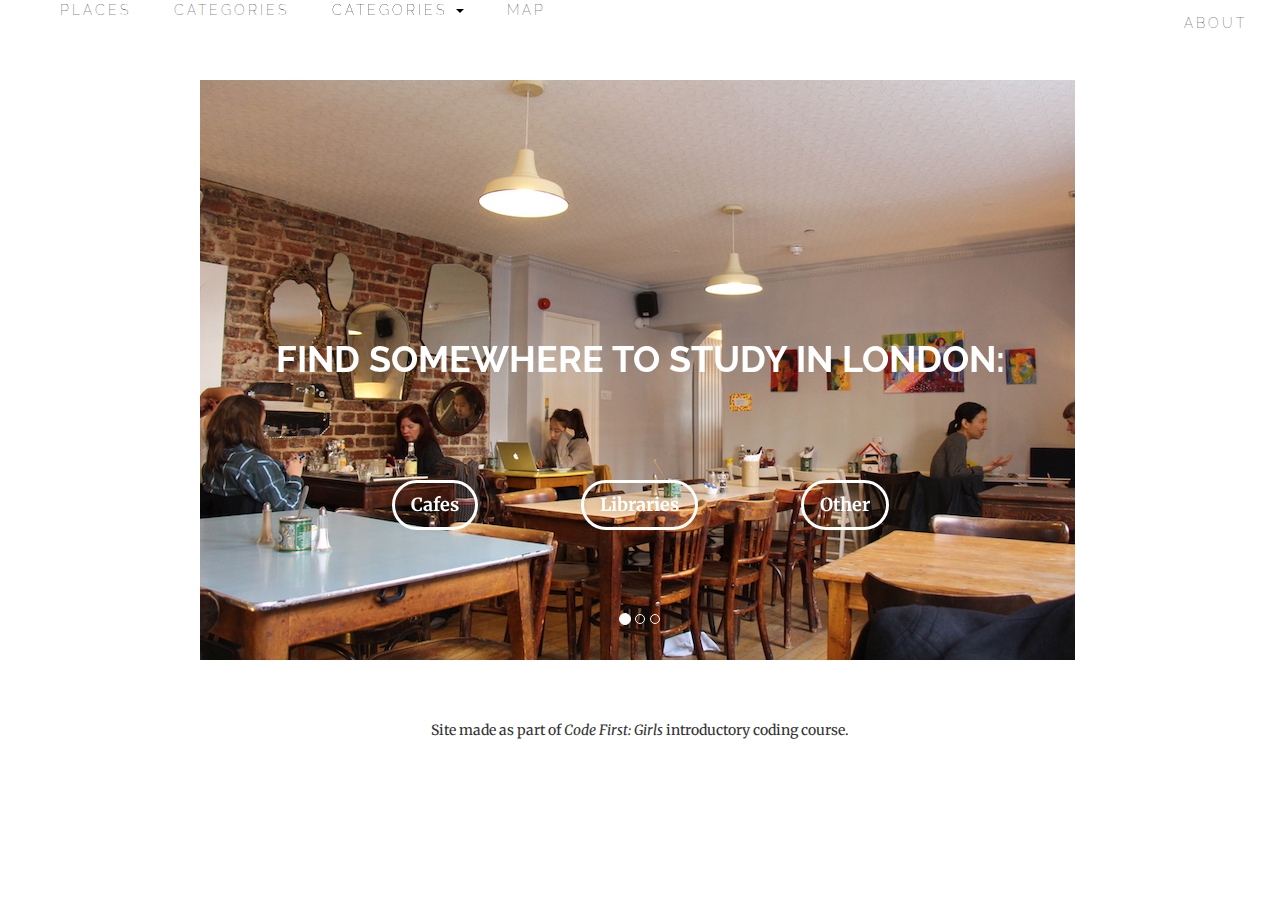
==== index.html @ deddb87a "mobile friendly code1" ====
<!DOCTYPE html>
<html>

<head>
  <title>Study Places</title>
  <link href="css/bootstrap.min.css" rel="stylesheet" />
  <meta name="viewport" content="width=device-width,
  initial-scale=1.0">
  <link href="css/style.css" type="text/css" rel="stylesheet">
  <link href="https://fonts.googleapis.com/css?family=Merriweather:300i,400,700|Raleway:400,700" rel="stylesheet">
  <script src="js/jquery-3.3.1.min.js"></script>
  <script src="js/bootstrap.js"></script>
  <script src="js/script.js"></script>
</head>

<body>
  <!-- Navbar -->
  <nav class="navbar navbar-fixed-top">
    <ul>
      <li ><a href="index.html">Places<a/></li>
      <li><a href="#">Categories</a></li>
      <li class="dropdown">
          <a href="#" class="dropdown-toggle" data-toggle="dropdown" role="button" aria-haspopup="true" aria-expanded="false">Categories <span class="caret"></span></a>
          <ul class="dropdown-menu">
            <li><a href="libraries.html">Libraries</a></li>
            <li><a href="cafes.html">Cafes</a></li>
            <li><a href="other.html">Other</a></li>
          </ul>
        </li>
      <li><a href="map.html">Map</a></li>
      <li id="about"><a href="about.html">About</a></li>
    </ul>
  </nav>
  <!-- Header -->
  <header class="welcome-header">
  <h1>Find somewhere to study in London:</h1>
  <button type="button" class="btn btn-lg btn-welcome" id="btn-cafes">Cafes</button>
  <button type="button" class="btn btn-lg btn-welcome" id="btn-libraries">Libraries</button>
  <button type="button" class="btn btn-lg btn-welcome" id="btn-other">Other</button>
  </header>
  <!-- Carousel -->
  <div id="myCarousel" class="carousel slide hide-small" data-ride="carousel" data-interval="5000">
    <!-- Indicators -->
    <ol class="carousel-indicators hide-small hide-medium">
      <li data-target="#myCarousel" data-slide-to="0" class="active"></li>
      <li data-target="#myCarousel" data-slide-to="1" class=""></li>
      <li data-target="#myCarousel" data-slide-to="2" class=""></li>
    </ol>
    <!-- Slides -->
    <div class="carousel-inner">
      <!-- Frist Slide -->
      <div class="item active d-block w-100">
        <img src="images/carousel-bloomsbury-coffeehouse.jpg" alt="First Slide">
      </div>
      <!-- Second Slide -->
      <div class="item d-block w-100">
        <img src="images/carousel-british-library.jpg" alt="Second Slide">
      </div>
      <!-- Third Slide -->
      <div class="item d-block w-100">
        <img src="images/carousel-national-theatre.jpg" alt="Third Slide">
      </div>
    </div>
  </div>
  <br/>
  <br/>
  <!-- Footer -->
  <br/>
  <footer class="page-footer font-small">
      <div class="text-center py-3">Site made as part of <i>Code First: Girls</i> introductory coding course.</a>
      </div>
    </footer>
</body>
</html>
---- css/style.css ----
body {
  font-family: "Merriweather", serif;
  padding-top: 50px;
}

/* Navigation Bar */

.navbar {
  height: 50px; /* has no effect */
  background-color: white;
}

.navbar li /* try to change "li a" into "".nav-bar li a" */ {
  display: inline;
  padding: 20px;
  margin-top: 10px; /* is only working for #about */
}

.navbar li a /* try to change "li a" into "".nav-bar li a" */ {
  text-decoration: none;
  text-align: center;
  text-transform: uppercase;
  letter-spacing: 3px;
  color: black;
  font-family: "Raleway", sans-serif;
  font-weight: 100;
}

#about {
  float: right;
  padding: 3px;
  margin-right: 30px;
}

/* Headers */

header {
  text-align: center;
}

h1 {
  text-transform: uppercase;
  font-family: "Raleway", sans-serif;
}

.welcome-header h1 {
  padding-top: 240px;
  position: relative;
  top: 30px;
  z-index: 1;
  color: white;
  font-weight: bold;
}

button {
  position: relative;
  margin: auto;
  z-index: 7;
}

a {
  z-index: 5;
}

.btn-welcome {
  margin-top: 120px;
  margin-left: 50px;
  margin-right: 50px;
  border: 3px solid white;
  border-radius: 30px;
  background-color: Transparent;
  color: white;
  font-weight: bold;
  z-index: 5;
}

/* Carousel */
#myCarousel {
  position: relative;
  margin: auto;
  margin-top: -450px;
  width: 880px;
  height: 580px;
}

/* Main */

main {
  display: grid;
  grid-template-columns: repeat(4, 280px);
  grid-template-rows: repeat(3, 450px);
  grid-gap: 20px;
  margin-top: 44px;
  grid-auto-rows: 500px;
  justify-content: center;
  align-items: stretch;
  align-content: center;
  grid-auto-rows: 500px;
  grid-auto-flow: row;
}

h4 /* try to change "h4" into "".place-name" */ {
  text-transform: uppercase;
  font-family: "Raleway", sans-serif;
  font-weight: 400;
  text-align: center;
}

/* Map */

.map {
  text-align: center;
}


/* Footer */

footer {
  margin-bottom: 12px;
}

/* Responsive Design */

@media (max-width: 1205px) {
  main {
    grid-template-columns: repeat(3, 280px);
    grid-template-rows: repeat(4, 450px);
  }
}

@media (max-width: 910px) {
  main {
    grid-template-columns: repeat(2, 280px);
    grid-template-rows: repeat(5, 450px);
  }
}

@media (max-width: 590px) {
  h1 {
    font-size: 22px;
  }

  header {
    font-size: 14px;
  }

  li {
    letter-spacing: 2px;
    padding: 6px;
    font-size: 14px;
  }

  main {
    grid-template-columns: repeat(2, 230px);
    grid-template-rows: repeat(5, 450px);
    font-size: 13px;
  }
}

@media (max-width: 500px) {
  main {
    grid-template-columns: repeat(1, 230px);
    grid-template-rows: repeat(10, 450px);
  }
}
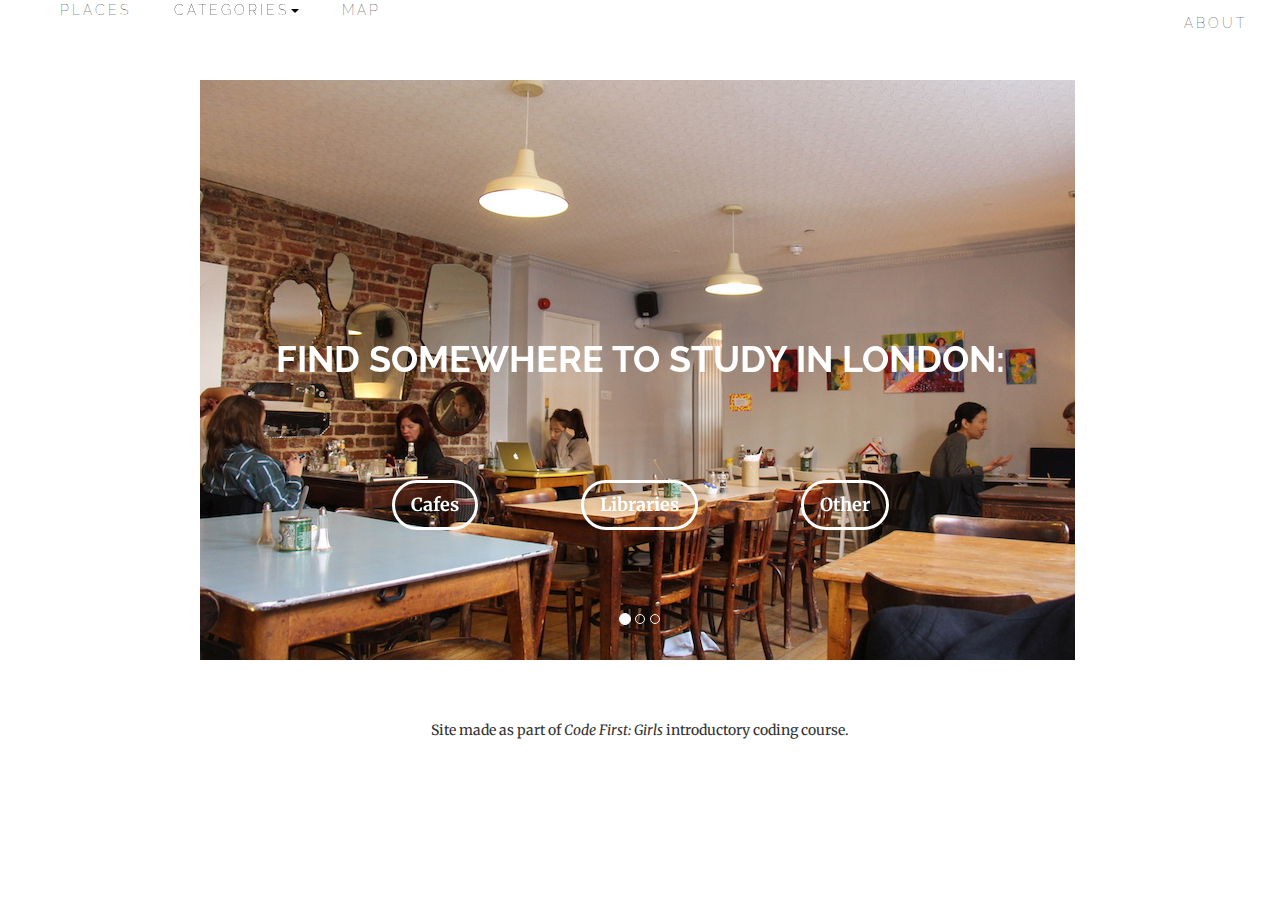
==== commit 573d01ba: "Merge branch 'georgi1'" ====
--- a/index.html
+++ b/index.html
@@ -18,9 +18,8 @@
   <nav class="navbar navbar-fixed-top">
     <ul>
       <li ><a href="index.html">Places<a/></li>
-      <li><a href="#">Categories</a></li>
       <li class="dropdown">
-          <a href="#" class="dropdown-toggle" data-toggle="dropdown" role="button" aria-haspopup="true" aria-expanded="false">Categories <span class="caret"></span></a>
+          <a href="#" class="dropdown-toggle" data-toggle="dropdown" role="button" aria-haspopup="true" aria-expanded="false">Categories<span class="caret"></span></a>
           <ul class="dropdown-menu">
             <li><a href="libraries.html">Libraries</a></li>
             <li><a href="cafes.html">Cafes</a></li>
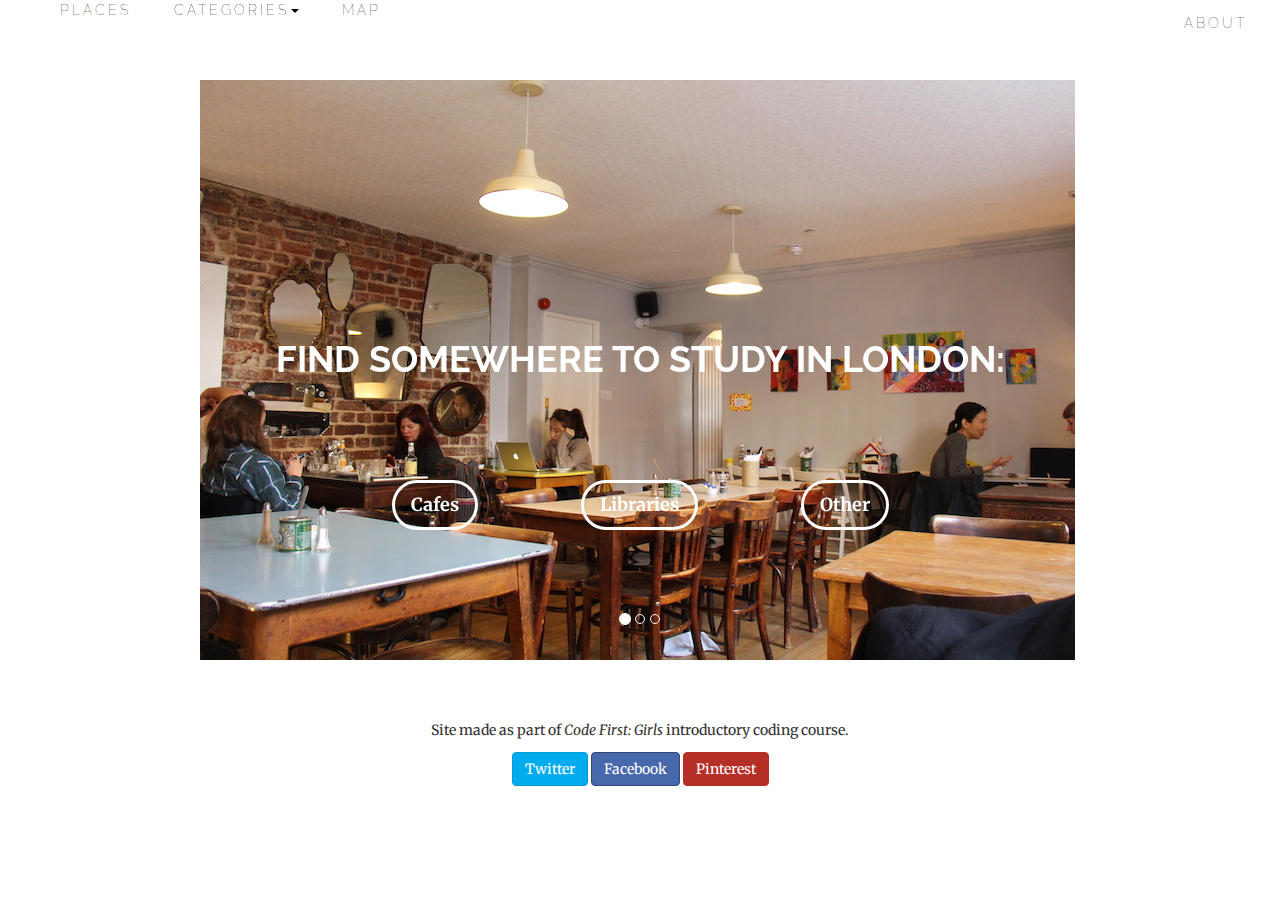
==== commit 67b6ecf7: "Social buttons" ====
--- a/index.html
+++ b/index.html
@@ -9,6 +9,7 @@
   <link href="css/style.css" type="text/css" rel="stylesheet">
   <link href="https://fonts.googleapis.com/css?family=Merriweather:300i,400,700|Raleway:400,700" rel="stylesheet">
   <script src="js/jquery-3.3.1.min.js"></script>
+  <script src="http://code.jquery.com/jquery-3.2.1.min.js"></script>
   <script src="js/bootstrap.js"></script>
   <script src="js/script.js"></script>
 </head>
@@ -47,7 +48,7 @@
     </ol>
     <!-- Slides -->
     <div class="carousel-inner">
-      <!-- Frist Slide -->
+      <!-- First Slide -->
       <div class="item active d-block w-100">
         <img src="images/carousel-bloomsbury-coffeehouse.jpg" alt="First Slide">
       </div>
@@ -68,6 +69,12 @@
   <footer class="page-footer font-small">
       <div class="text-center py-3">Site made as part of <i>Code First: Girls</i> introductory coding course.</a>
       </div>
-    </footer>
+  </footer>
+  <div id="social-buttons" class="text-center">
+    <button class="btn btn-md btn-twitter">Twitter</button>
+    <button class="btn btn-md btn-facebook">Facebook</button>
+    <button class="btn btn-md btn-pinterest">Pinterest</button>
+  </div>
+  <br>
 </body>
 </html>
--- a/css/style.css
+++ b/css/style.css
@@ -164,3 +164,20 @@
     grid-template-rows: repeat(10, 450px);
   }
 }
+
+/*CSS for social buttons*/
+#social-buttons button {
+    color: white
+}
+.btn-twitter {
+    background: #00acee;
+    border-color: #009ad5;
+}
+.btn-facebook {
+    background: #4868ac;
+    border-color: #314776;
+}
+.btn-pinterest {
+    background: #b62f26;
+    border-color: #b62f26;
+}
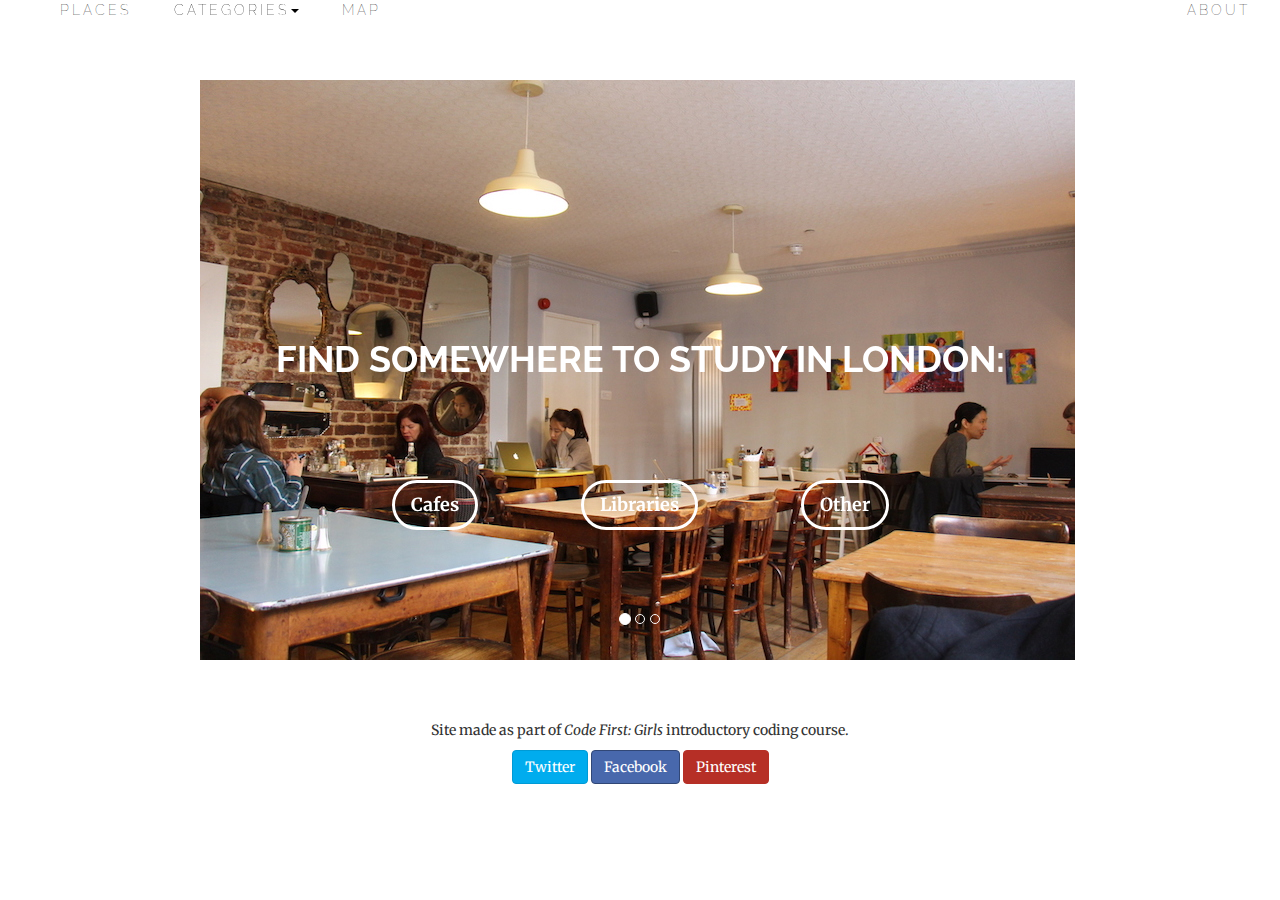
==== commit 2e22bec5: "edited footer and navbar, fixed "cafes" button" ====
--- a/index.html
+++ b/index.html
@@ -67,14 +67,13 @@
   <!-- Footer -->
   <br/>
   <footer class="page-footer font-small">
-      <div class="text-center py-3">Site made as part of <i>Code First: Girls</i> introductory coding course.</a>
+      <div class="text-center py-3"><p>Site made as part of <i>Code First: Girls</i> introductory coding course.</p></div>
+      <div id="social-buttons" class="text-center">
+        <button class="btn btn-md btn-twitter">Twitter</button>
+        <button class="btn btn-md btn-facebook">Facebook</button>
+        <button class="btn btn-md btn-pinterest">Pinterest</button>
       </div>
   </footer>
-  <div id="social-buttons" class="text-center">
-    <button class="btn btn-md btn-twitter">Twitter</button>
-    <button class="btn btn-md btn-facebook">Facebook</button>
-    <button class="btn btn-md btn-pinterest">Pinterest</button>
-  </div>
   <br>
 </body>
 </html>
--- a/css/style.css
+++ b/css/style.css
@@ -7,14 +7,14 @@
 /* Navigation Bar */
 
 .navbar {
-  height: 50px; /* has no effect */
+  height: 30px; /* has no effect */
   background-color: white;
 }
 
 .navbar li /* try to change "li a" into "".nav-bar li a" */ {
   display: inline;
   padding: 20px;
-  margin-top: 10px; /* is only working for #about */
+  margin-top: 0px; /* is only working for #about */
 }
 
 .navbar li a /* try to change "li a" into "".nav-bar li a" */ {
@@ -29,7 +29,7 @@
 
 #about {
   float: right;
-  padding: 3px;
+  padding: 0px;
   margin-right: 30px;
 }
 
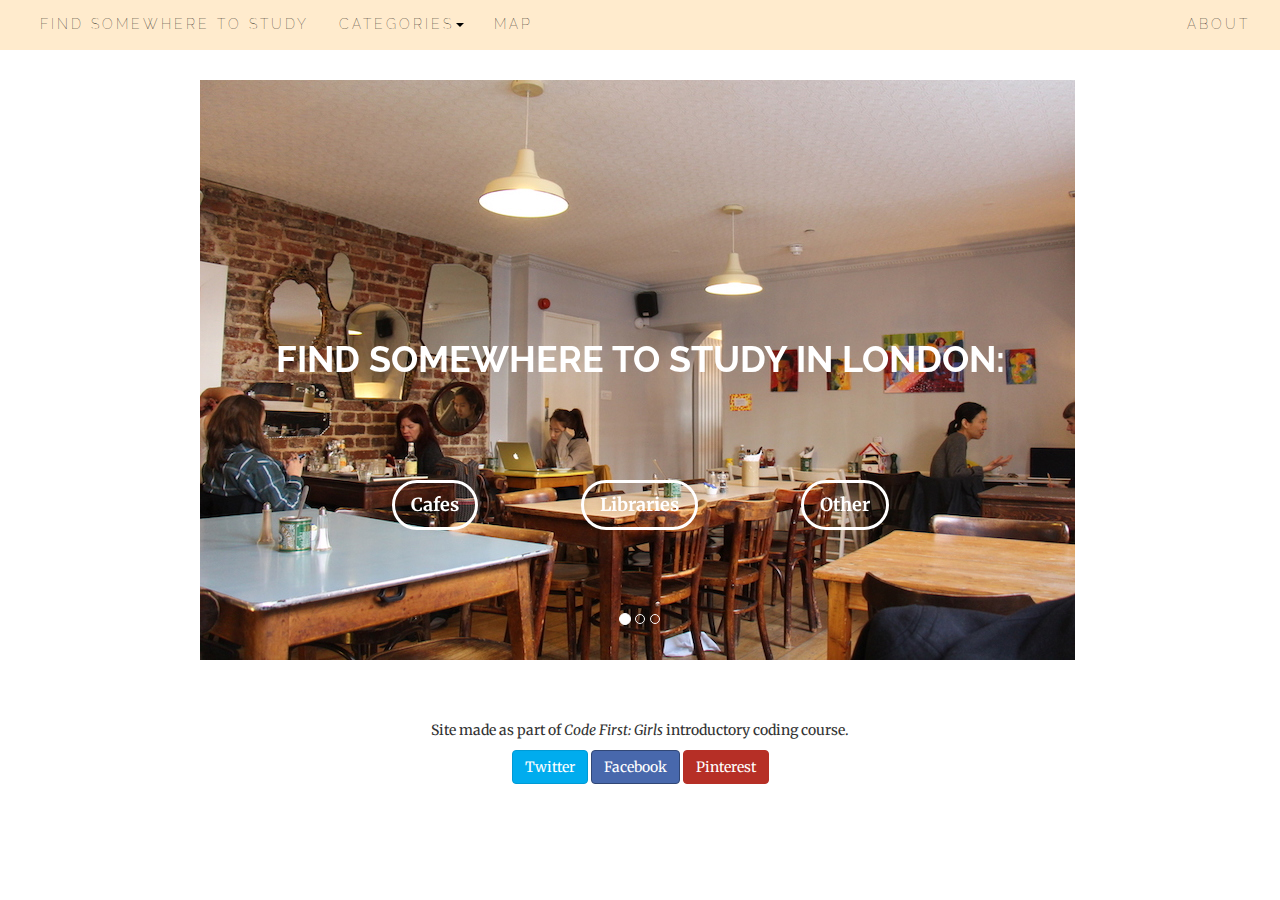
==== commit 36785ad9: "updated navbars, "about" footer and "about" font" ====
--- a/index.html
+++ b/index.html
@@ -18,8 +18,8 @@
   <!-- Navbar -->
   <nav class="navbar navbar-fixed-top">
     <ul>
-      <li ><a href="index.html">Places<a/></li>
-      <li class="dropdown">
+      <li id="nav-index"><a href="index.html">Find somewhere to study<a/></li>
+      <li id="nav-categories" class="dropdown">
           <a href="#" class="dropdown-toggle" data-toggle="dropdown" role="button" aria-haspopup="true" aria-expanded="false">Categories<span class="caret"></span></a>
           <ul class="dropdown-menu">
             <li><a href="libraries.html">Libraries</a></li>
@@ -27,8 +27,8 @@
             <li><a href="other.html">Other</a></li>
           </ul>
         </li>
-      <li><a href="map.html">Map</a></li>
-      <li id="about"><a href="about.html">About</a></li>
+      <li id="nav-map"><a href="map.html">Map</a></li>
+      <li id="nav-about"><a href="about.html">About</a></li>
     </ul>
   </nav>
   <!-- Header -->
--- a/css/style.css
+++ b/css/style.css
@@ -7,14 +7,13 @@
 /* Navigation Bar */
 
 .navbar {
-  height: 30px; /* has no effect */
-  background-color: white;
+  background-color: #FFEBCD;
 }
 
 .navbar li /* try to change "li a" into "".nav-bar li a" */ {
   display: inline;
   padding: 20px;
-  margin-top: 0px; /* is only working for #about */
+  margin-top: 14px; /* is only working for #about */
 }
 
 .navbar li a /* try to change "li a" into "".nav-bar li a" */ {
@@ -27,7 +26,25 @@
   font-weight: 100;
 }
 
-#about {
+#nav-index {
+  float: left;
+  padding: 0px;
+  margin-right: 30px;
+}
+
+#nav-categories {
+  float: left;
+  padding: 0px;
+  margin-right: 30px;
+}
+
+#nav-map {
+  float: left;
+  padding: 0px;
+  margin-right: 30px;
+}
+
+#nav-about {
   float: right;
   padding: 0px;
   margin-right: 30px;
@@ -73,6 +90,10 @@
   color: white;
   font-weight: bold;
   z-index: 5;
+}
+
+#about-header-text {
+  font-family: "Merriweather", serif;
 }
 
 /* Carousel */
@@ -165,7 +186,8 @@
   }
 }
 
-/*CSS for social buttons*/
+/* Social Buttons */
+
 #social-buttons button {
     color: white
 }
@@ -181,3 +203,16 @@
     background: #b62f26;
     border-color: #b62f26;
 }
+
+/*CSS for about page header*/
+.about-page-header {
+  font-family: helvetica;
+}
+
+/*CSS for cafe wwriting
+.hours-single{
+  float:left;
+}
+.specific-hours{
+  float:right;
+}  */
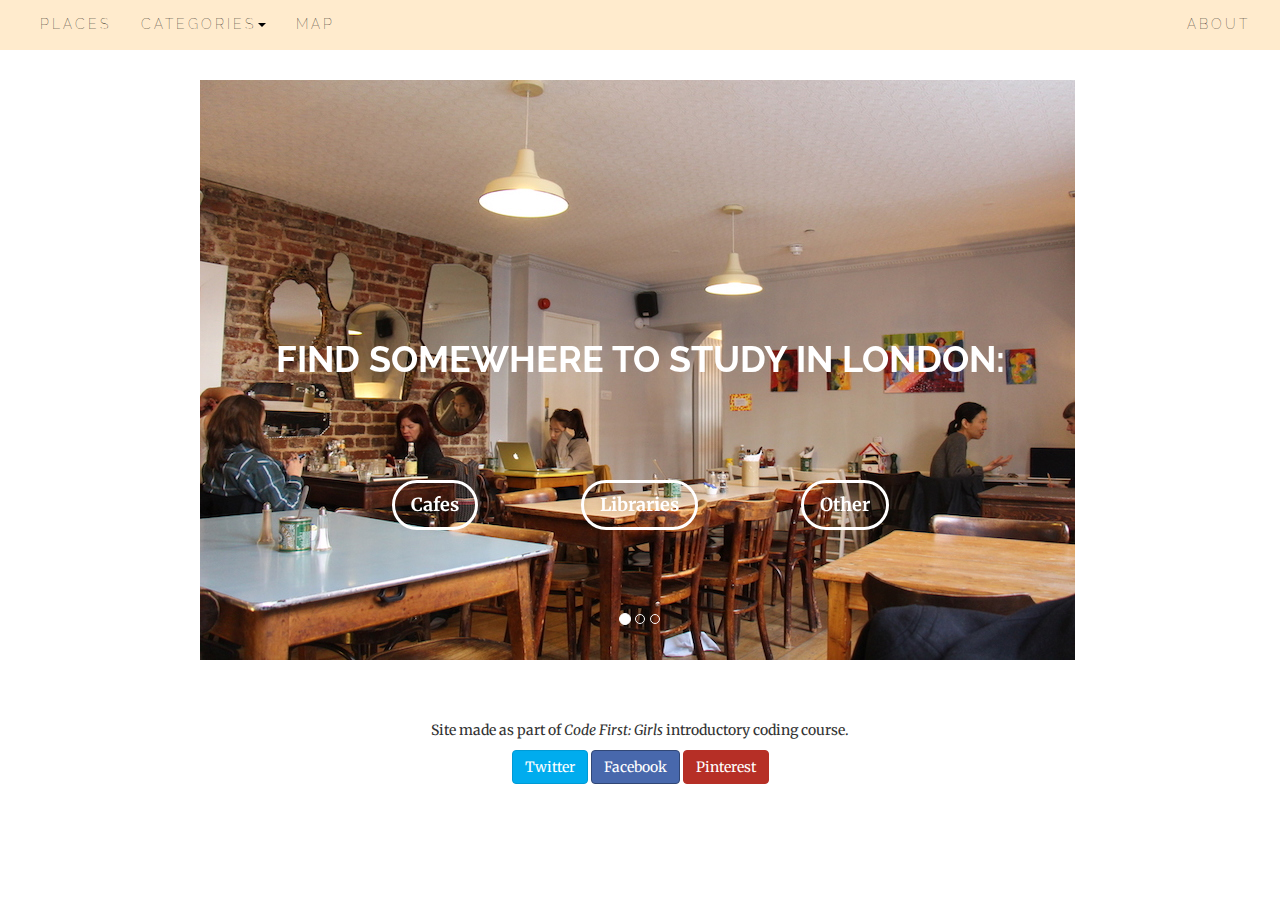
==== commit 73e7211e: "fixed responsive design of navbar" ====
--- a/index.html
+++ b/index.html
@@ -18,7 +18,7 @@
   <!-- Navbar -->
   <nav class="navbar navbar-fixed-top">
     <ul>
-      <li id="nav-index"><a href="index.html">Find somewhere to study<a/></li>
+      <li id="nav-index"><a href="index.html">Places<a/></li>
       <li id="nav-categories" class="dropdown">
           <a href="#" class="dropdown-toggle" data-toggle="dropdown" role="button" aria-haspopup="true" aria-expanded="false">Categories<span class="caret"></span></a>
           <ul class="dropdown-menu">
--- a/css/style.css
+++ b/css/style.css
@@ -110,7 +110,7 @@
 main {
   display: grid;
   grid-template-columns: repeat(4, 280px);
-  grid-template-rows: repeat(3, 450px);
+  grid-template-rows: repeat(2, 550px);
   grid-gap: 20px;
   margin-top: 44px;
   grid-auto-rows: 500px;
@@ -204,15 +204,60 @@
     border-color: #b62f26;
 }
 
-/*CSS for about page header*/
+/* CSS for about page header */
 .about-page-header {
   font-family: helvetica;
 }
 
-/*CSS for cafe wwriting
-.hours-single{
-  float:left;
-}
-.specific-hours{
-  float:right;
-}  */
+/* Responsive Design */
+
+@media (max-width: 1205px) {
+  main {
+    grid-template-columns: repeat(3, 280px);
+    grid-template-rows: repeat(4, 450px);
+  }
+
+}
+
+@media (max-width: 910px) {
+  main {
+    grid-template-columns: repeat(2, 280px);
+    grid-template-rows: repeat(5, 450px);
+  }
+
+}
+
+@media (max-width: 590px) {
+  h1 {
+    font-size: 22px;
+  }
+
+  header {
+    font-size: 14px;
+  }
+
+  main {
+    grid-template-columns: repeat(2, 230px);
+    grid-template-rows: repeat(5, 450px);
+    font-size: 13px;
+  }
+
+  li {
+    letter-spacing: 2px;
+    padding: 6px;
+    font-size: 14px;
+  }
+}
+
+@media (max-width: 500px) {
+  main {
+    grid-template-columns: repeat(1, 230px);
+    grid-template-rows: repeat(10, 450px);
+  }
+
+  li {
+    letter-spacing: 2px;
+    padding: 6px;
+    font-size: 10px;
+  }
+}
